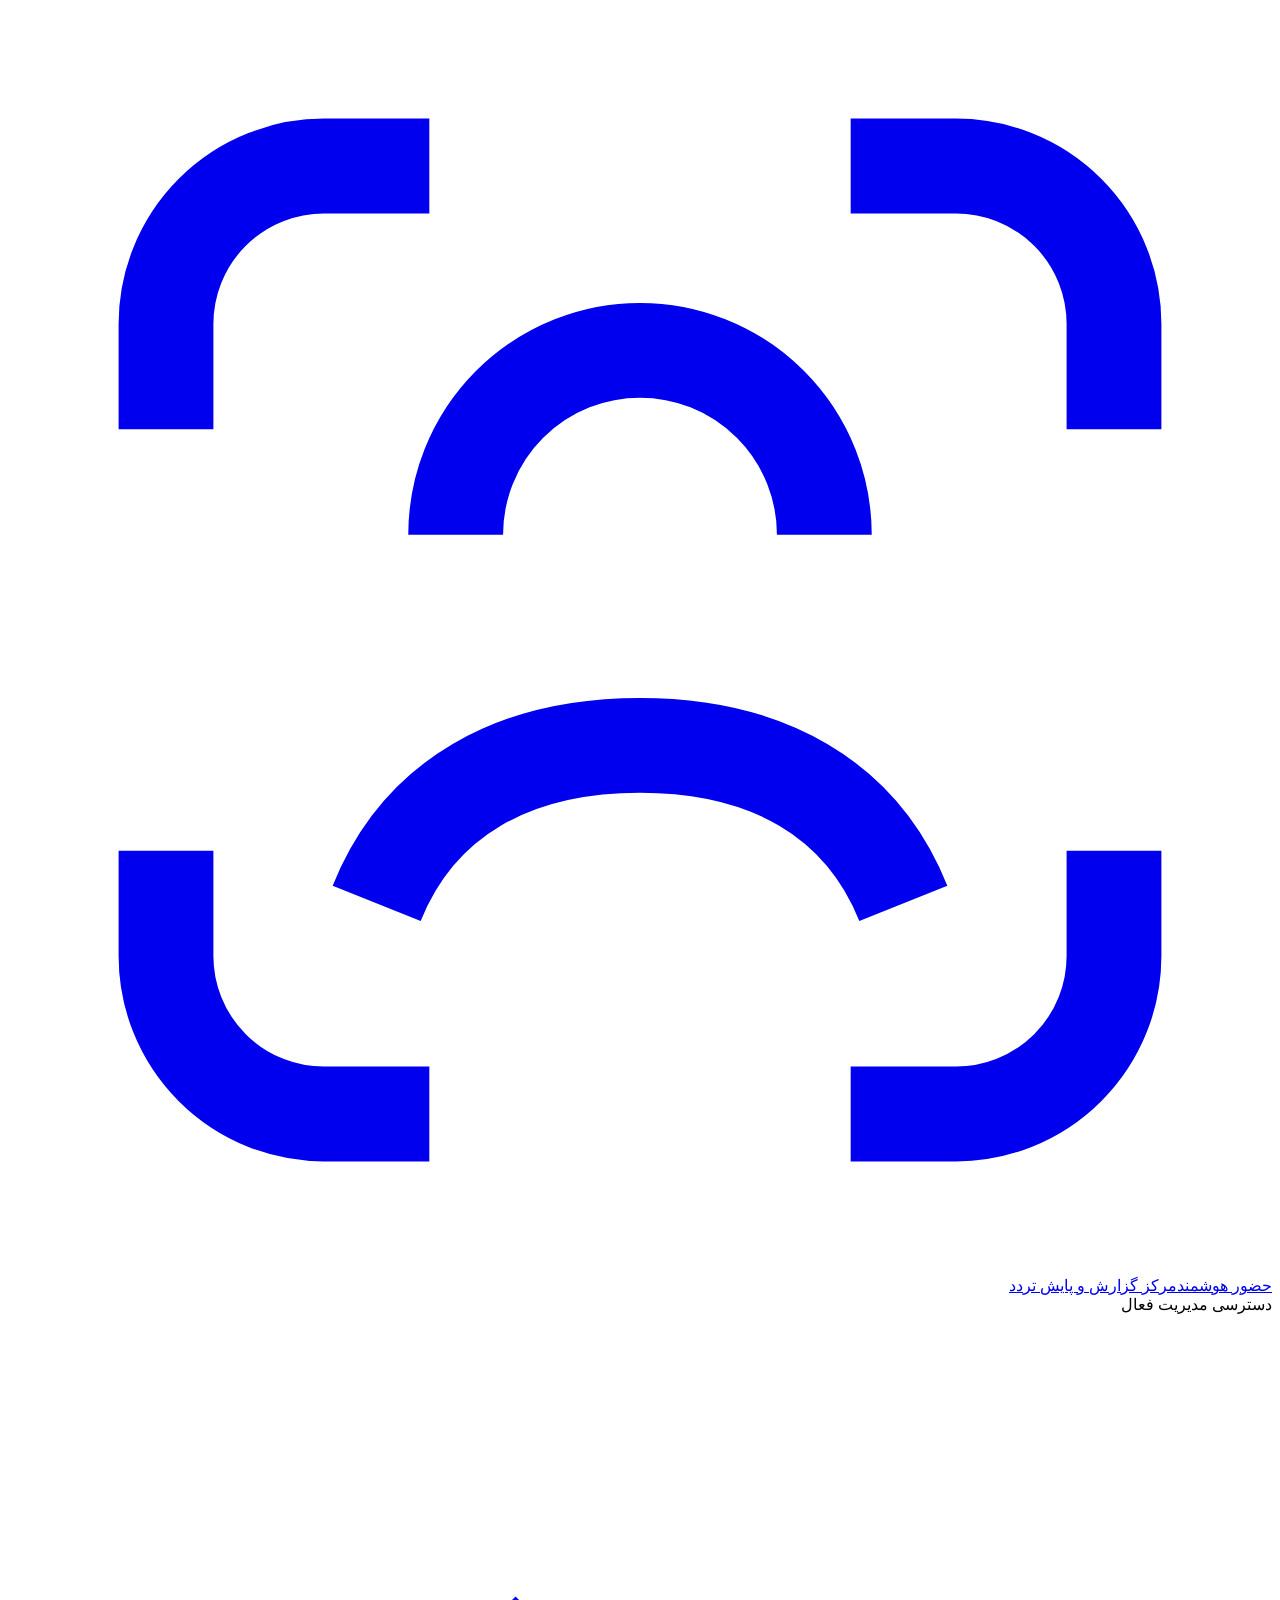
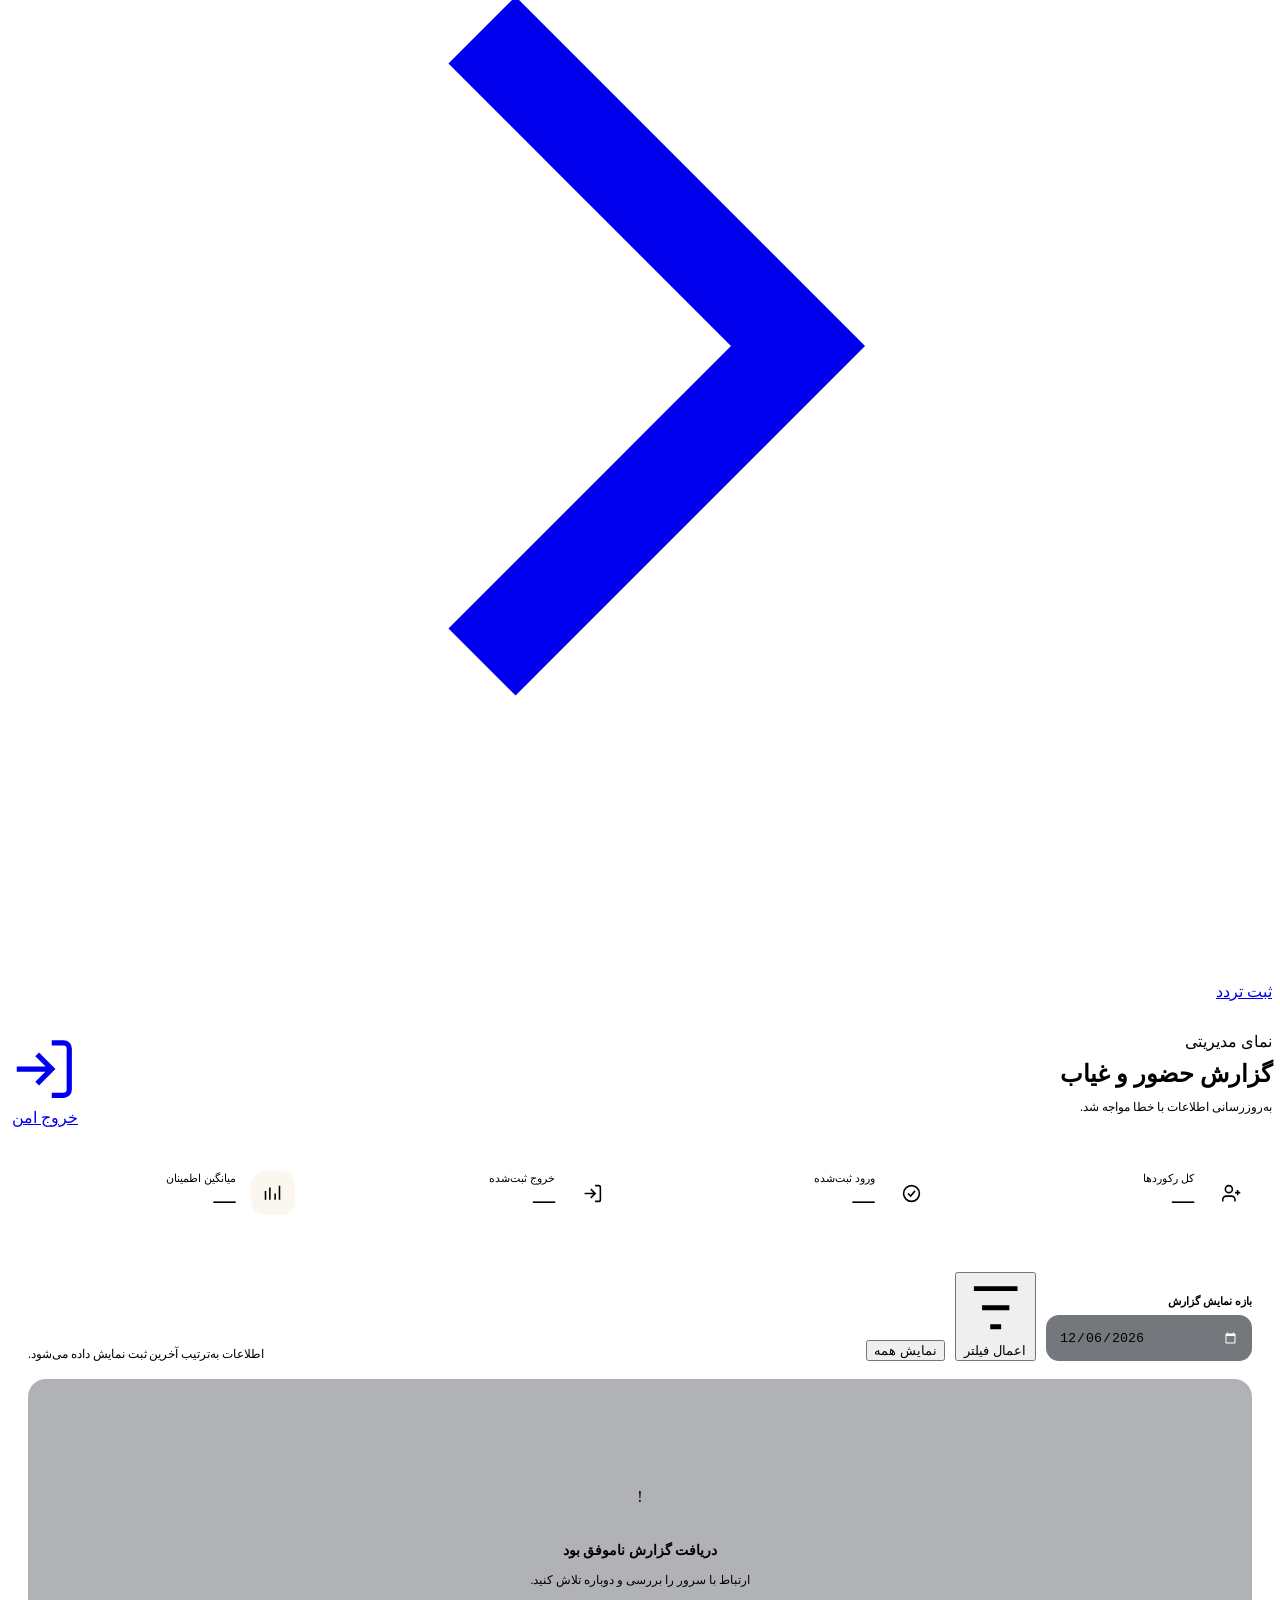
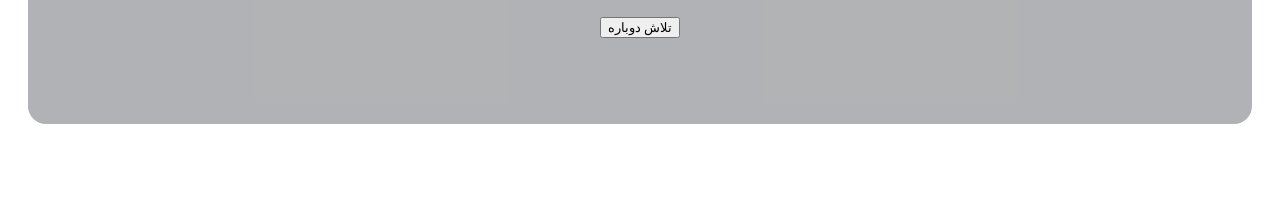
==== templates/report.html @ eeee0764 "home page redesigned & camera enable and disable button fixed" ====
<!doctype html>
<html lang="fa" dir="rtl">
<head>
    <meta charset="utf-8">
    <meta name="viewport" content="width=device-width,initial-scale=1">
    <meta name="theme-color" content="#07111f">
    <title>گزارش تردد | حضور هوشمند</title>
    <link rel="preconnect" href="https://fonts.googleapis.com">
    <link rel="preconnect" href="https://fonts.gstatic.com" crossorigin>
    <link href="https://fonts.googleapis.com/css2?family=Vazirmatn:wght@400;500;600;700;800&display=swap"
          rel="stylesheet">
    <link rel="stylesheet" href="{{ url_for('static', filename='css/app.css') }}">
    <style>
        .report-page {
            padding-bottom: 45px
        }

        .report-main {
            padding-top: 31px
        }

        .page-heading {
            display: flex;
            align-items: end;
            justify-content: space-between;
            gap: 20px;
            margin-bottom: 25px
        }

        .page-heading .section-title {
            margin: 9px 0 4px
        }

        .page-meta {
            color: var(--text-muted);
            font-size: .75rem
        }

        .stats-grid {
            display: grid;
            grid-template-columns:repeat(4, 1fr);
            gap: 14px;
            margin-bottom: 18px
        }

        .stat-card {
            border-radius: 20px;
            padding: 19px;
            display: flex;
            align-items: center;
            gap: 15px
        }

        .stat-icon {
            width: 44px;
            height: 44px;
            border-radius: 14px;
            display: grid;
            place-items: center;
            background: var(--primary-soft);
            color: var(--primary);
            flex: 0 0 auto
        }

        .stat-icon svg {
            width: 21px
        }

        .stat-card:nth-child(2) .stat-icon {
            background: var(--success-soft);
            color: var(--success)
        }

        .stat-card:nth-child(3) .stat-icon {
            background: var(--danger-soft);
            color: var(--danger)
        }

        .stat-card:nth-child(4) .stat-icon {
            background: rgba(213, 180, 111, .11);
            color: var(--gold)
        }

        .stat-label {
            font-size: .7rem;
            color: var(--text-muted);
            margin-bottom: 3px
        }

        .stat-value {
            font-size: 1.38rem;
            font-weight: 750;
            font-variant-numeric: tabular-nums
        }

        .report-card {
            border-radius: var(--radius-xl);
            padding: 20px
        }

        .report-toolbar {
            display: flex;
            align-items: end;
            justify-content: space-between;
            gap: 16px;
            margin-bottom: 18px
        }

        .filter-group {
            display: flex;
            align-items: end;
            gap: 10px;
            flex-wrap: wrap
        }

        .field {
            display: grid;
            gap: 7px
        }

        .field label {
            font-size: .7rem;
            color: var(--text-muted);
            font-weight: 600
        }

        .date-input {
            height: 46px;
            border: 1px solid var(--border);
            border-radius: 13px;
            background: rgba(2, 10, 18, .55);
            color: var(--text);
            padding: 0 13px;
            outline: none;
            min-width: 180px;
            color-scheme: dark
        }

        .date-input:focus {
            border-color: var(--primary);
            box-shadow: 0 0 0 4px rgba(101, 210, 220, .08)
        }

        .table-note {
            color: var(--text-muted);
            font-size: .72rem
        }

        .table-wrap {
            overflow-x: auto;
            border: 1px solid var(--border);
            border-radius: 18px;
            background: rgba(2, 9, 16, .31)
        }

        table {
            width: 100%;
            border-collapse: collapse;
            min-width: 760px
        }

        th, td {
            height: 60px;
            padding: 0 18px;
            text-align: right;
            border-bottom: 1px solid rgba(154, 181, 209, .1);
            font-size: .78rem
        }

        th {
            height: 51px;
            color: var(--text-muted);
            font-size: .69rem;
            font-weight: 650;
            background: rgba(255, 255, 255, .025);
            white-space: nowrap
        }

        td {
            color: var(--text-secondary)
        }

        tbody tr {
            transition: background .18s
        }

        tbody tr:hover {
            background: rgba(101, 210, 220, .035)
        }

        tbody tr:last-child td {
            border: 0
        }

        .index-cell {
            color: var(--text-muted);
            font-variant-numeric: tabular-nums
        }

        .person {
            display: flex;
            align-items: center;
            gap: 11px;
            color: var(--text);
            font-weight: 600
        }

        .avatar {
            width: 35px;
            height: 35px;
            border-radius: 11px;
            display: grid;
            place-items: center;
            background: linear-gradient(145deg, rgba(101, 210, 220, .18), rgba(101, 210, 220, .06));
            border: 1px solid rgba(101, 210, 220, .14);
            color: var(--primary);
            font-size: .72rem
        }

        .badge {
            min-width: 65px;
            height: 28px;
            padding: 0 10px;
            border-radius: 999px;
            display: inline-flex;
            align-items: center;
            justify-content: center;
            gap: 6px;
            font-size: .69rem;
            font-weight: 650
        }

        .badge:before {
            content: "";
            width: 6px;
            height: 6px;
            border-radius: 50%;
            background: currentColor
        }

        .badge.present {
            background: var(--success-soft);
            color: var(--success)
        }

        .badge.exit {
            background: var(--danger-soft);
            color: var(--danger)
        }

        .confidence {
            display: flex;
            align-items: center;
            gap: 9px
        }

        .confidence-track {
            width: 64px;
            height: 4px;
            border-radius: 4px;
            background: rgba(255, 255, 255, .08);
            overflow: hidden
        }

        .confidence-fill {
            height: 100%;
            border-radius: inherit;
            background: linear-gradient(90deg, var(--primary-strong), var(--primary))
        }

        .state-panel {
            min-height: 265px;
            display: none;
            place-items: center;
            text-align: center;
            padding: 40px;
            color: var(--text-muted)
        }

        .state-panel.show {
            display: grid
        }

        .state-icon {
            width: 62px;
            height: 62px;
            border-radius: 20px;
            display: grid;
            place-items: center;
            background: var(--primary-soft);
            color: var(--primary);
            margin: 0 auto 14px
        }

        .state-icon svg {
            width: 28px
        }

        .state-panel strong {
            display: block;
            color: var(--text-secondary);
            font-size: .88rem;
            margin-bottom: 6px
        }

        .state-panel p {
            font-size: .73rem;
            line-height: 1.8
        }

        .loader-ring {
            width: 32px;
            height: 32px;
            border: 2px solid rgba(255, 255, 255, .1);
            border-top-color: var(--primary);
            border-radius: 50%;
            animation: spin .7s linear infinite;
            margin: 0 auto 13px
        }

        .logout-mobile {
            display: none
        }

        @media (max-width: 1040px) {
            .stats-grid {
                grid-template-columns:repeat(2, 1fr)
            }
        }

        @media (max-width: 700px) {
            .report-main {
                padding-top: 20px
            }

            .page-heading {
                align-items: start
            }

            .page-heading > .btn {
                display: none
            }

            .stats-grid {
                grid-template-columns:1fr 1fr;
                gap: 9px
            }

            .stat-card {
                padding: 14px;
                gap: 10px
            }

            .stat-icon {
                width: 38px;
                height: 38px
            }

            .stat-value {
                font-size: 1.08rem
            }

            .report-card {
                padding: 10px;
                border-radius: 22px
            }

            .report-toolbar {
                align-items: stretch;
                flex-direction: column;
                padding: 8px
            }

            .filter-group {
                display: grid;
                grid-template-columns:1fr 1fr
            }

            .field {
                grid-column: 1/-1
            }

            .date-input {
                width: 100%
            }

            .filter-group .btn {
                padding: 0 12px
            }

            .table-note {
                display: none
            }

            .table-wrap {
                border-radius: 14px;
                border: 0;
                background: transparent;
                overflow: visible
            }

            table, thead, tbody, tr, td {
                display: block;
                min-width: 0
            }

            thead {
                display: none
            }

            tbody {
                display: grid;
                gap: 9px
            }

            tbody tr {
                border: 1px solid var(--border);
                border-radius: 16px;
                background: rgba(255, 255, 255, .028);
                padding: 13px 14px;
                display: grid;
                grid-template-columns:1fr auto;
                gap: 10px
            }

            td {
                height: auto;
                padding: 0;
                border: 0;
                font-size: .75rem
            }

            td:nth-child(1) {
                display: none
            }

            td:nth-child(2) {
                grid-column: 1/2
            }

            td:nth-child(5) {
                grid-column: 2/3;
                grid-row: 1
            }

            td:nth-child(3), td:nth-child(4), td:nth-child(6) {
                color: var(--text-muted)
            }

            td:nth-child(3):before {
                content: "تاریخ: ";
                color: var(--text-secondary)
            }

            td:nth-child(4):before {
                content: "ساعت: ";
                color: var(--text-secondary)
            }

            td:nth-child(6) {
                grid-column: 2/3;
                grid-row: 2/4;
                align-self: end
            }

            .confidence-track {
                display: none
            }

            .logout-mobile {
                display: inline-flex
            }

            .header-actions .secure-pill {
                display: none
            }

            .header-actions .btn span {
                display: none
            }

            .header-actions .btn {
                width: 44px;
                padding: 0
            }
        }
    </style>
</head>
<body class="report-page">
<header class="shell app-header"><a class="brand" href="/"><span class="brand-mark"><svg viewBox="0 0 24 24" fill="none"
                                                                                         stroke="currentColor"
                                                                                         stroke-width="1.8"><path
        d="M8 3H6a3 3 0 0 0-3 3v2m13-5h2a3 3 0 0 1 3 3v2M8 21H6a3 3 0 0 1-3-3v-2m13 5h2a3 3 0 0 0 3-3v-2"/><path
        d="M8.5 10a3.5 3.5 0 0 1 7 0M7 17c.8-2 2.6-3 5-3s4.2 1 5 3"/></svg></span><span><span class="brand-title">حضور هوشمند</span><span
        class="brand-kicker">مرکز گزارش و پایش تردد</span></span></a>
    <div class="header-actions"><span class="secure-pill"><span class="status-dot"></span>دسترسی مدیریت فعال</span><a
            class="btn btn-ghost" href="/">
        <svg viewBox="0 0 24 24" fill="none" stroke="currentColor" stroke-width="1.8">
            <path d="m9 18 6-6-6-6"/>
        </svg>
        <span>ثبت تردد</span></a><a class="btn btn-ghost icon-btn logout-mobile" href="/logout" aria-label="خروج">
        <svg viewBox="0 0 24 24" fill="none" stroke="currentColor" stroke-width="1.8">
            <path d="M10 17l5-5-5-5M15 12H3"/>
            <path d="M15 3h4a2 2 0 0 1 2 2v14a2 2 0 0 1-2 2h-4"/>
        </svg>
    </a></div>
</header>
<main class="shell report-main">
    <section class="page-heading reveal">
        <div>
            <div class="eyebrow">نمای مدیریتی</div>
            <h1 class="section-title">گزارش حضور و غیاب</h1>
            <p class="page-meta" id="page-meta">در حال آماده‌سازی آخرین اطلاعات تردد…</p></div>
        <a class="btn btn-ghost" href="/logout">
            <svg viewBox="0 0 24 24" fill="none" stroke="currentColor" stroke-width="1.8">
                <path d="M10 17l5-5-5-5M15 12H3"/>
                <path d="M15 3h4a2 2 0 0 1 2 2v14a2 2 0 0 1-2 2h-4"/>
            </svg>
            خروج امن</a></section>
    <section class="stats-grid reveal delay-1">
        <article class="stat-card glass"><span class="stat-icon"><svg viewBox="0 0 24 24" fill="none"
                                                                      stroke="currentColor" stroke-width="1.8"><path
                d="M16 21v-2a4 4 0 0 0-4-4H6a4 4 0 0 0-4 4v2"/><circle cx="9" cy="7" r="4"/><path
                d="M19 8v6m3-3h-6"/></svg></span>
            <div>
                <div class="stat-label">کل رکوردها</div>
                <div class="stat-value" id="stat-total">—</div>
            </div>
        </article>
        <article class="stat-card glass"><span class="stat-icon"><svg viewBox="0 0 24 24" fill="none"
                                                                      stroke="currentColor" stroke-width="1.8"><path
                d="m8 12 3 3 5-6"/><circle cx="12" cy="12" r="9"/></svg></span>
            <div>
                <div class="stat-label">ورود ثبت‌شده</div>
                <div class="stat-value" id="stat-in">—</div>
            </div>
        </article>
        <article class="stat-card glass"><span class="stat-icon"><svg viewBox="0 0 24 24" fill="none"
                                                                      stroke="currentColor" stroke-width="1.8"><path
                d="m10 17 5-5-5-5M15 12H3"/><path d="M15 3h4a2 2 0 0 1 2 2v14a2 2 0 0 1-2 2h-4"/></svg></span>
            <div>
                <div class="stat-label">خروج ثبت‌شده</div>
                <div class="stat-value" id="stat-out">—</div>
            </div>
        </article>
        <article class="stat-card glass"><span class="stat-icon"><svg viewBox="0 0 24 24" fill="none"
                                                                      stroke="currentColor" stroke-width="1.8"><path
                d="M4 19V9m5 10V5m6 14v-7m5 7V3"/></svg></span>
            <div>
                <div class="stat-label">میانگین اطمینان</div>
                <div class="stat-value" id="stat-confidence">—</div>
            </div>
        </article>
    </section>
    <section class="report-card glass reveal delay-2">
        <div class="report-toolbar">
            <div class="filter-group">
                <div class="field"><label for="date-filter">بازه نمایش گزارش</label><input class="date-input"
                                                                                           type="date" id="date-filter">
                </div>
                <button class="btn btn-primary" id="filter-btn" type="button">
                    <svg viewBox="0 0 24 24" fill="none" stroke="currentColor" stroke-width="1.8">
                        <path d="M4 5h16M7 12h10m-7 7h4"/>
                    </svg>
                    اعمال فیلتر
                </button>
                <button class="btn btn-ghost" id="all-btn" type="button">نمایش همه</button>
            </div>
            <span class="table-note">اطلاعات به‌ترتیب آخرین ثبت نمایش داده می‌شود.</span></div>
        <div class="table-wrap">
            <div id="loading" class="state-panel show">
                <div>
                    <div class="loader-ring"></div>
                    <strong>در حال دریافت اطلاعات</strong>
                    <p>چند لحظه منتظر بمانید…</p></div>
            </div>
            <div id="empty" class="state-panel">
                <div><span class="state-icon"><svg viewBox="0 0 24 24" fill="none" stroke="currentColor"
                                                   stroke-width="1.7"><path d="M8 2v4m8-4v4M3 10h18"/><rect x="3" y="4"
                                                                                                            width="18"
                                                                                                            height="18"
                                                                                                            rx="3"/><path
                        d="M8 15h8"/></svg></span><strong>رکوردی برای این بازه وجود ندارد</strong>
                    <p>تاریخ دیگری را انتخاب کنید یا همه رکوردها را ببینید.</p></div>
            </div>
            <div id="error" class="state-panel">
                <div><span class="state-icon" style="color:var(--danger);background:var(--danger-soft)">!</span><strong>دریافت
                    گزارش ناموفق بود</strong>
                    <p>ارتباط با سرور را بررسی و دوباره تلاش کنید.</p>
                    <button class="btn btn-ghost" type="button" id="retry-btn" style="margin-top:14px">تلاش دوباره
                    </button>
                </div>
            </div>
            <table id="report-table" hidden>
                <thead>
                <tr>
                    <th>ردیف</th>
                    <th>نام کارمند</th>
                    <th>تاریخ</th>
                    <th>ساعت ثبت</th>
                    <th>نوع تردد</th>
                    <th>اطمینان تشخیص</th>
                </tr>
                </thead>
                <tbody id="table-body"></tbody>
            </table>
        </div>
    </section>
</main>
<script>
    const $ = id => document.getElementById(id), dateInput = $('date-filter');
    dateInput.value = new Date().toISOString().slice(0, 10);
    $('filter-btn').addEventListener('click', loadRecords);
    $('all-btn').addEventListener('click', () => {
        dateInput.value = '';
        loadRecords()
    });
    $('retry-btn').addEventListener('click', loadRecords);

    function faNum(value) {
        return Number(value).toLocaleString('fa-IR')
    }

    function initials(name) {
        const parts = String(name || '؟').trim().split(/\s+/);
        return parts.slice(0, 2).map(p => p[0]).join('').toUpperCase()
    }

    function esc(value) {
        const d = document.createElement('div');
        d.textContent = value == null ? '' : String(value);
        return d.innerHTML
    }

    async function loadRecords() {
        showState('loading');
        const url = dateInput.value ? `/api/records?date=${encodeURIComponent(dateInput.value)}` : '/api/records';
        try {
            const res = await fetch(url, {headers: {Accept: 'application/json'}});
            if (!res.ok) throw new Error('request failed');
            const data = await res.json();
            render(data.records || [])
        } catch (e) {
            showState('error');
            $('page-meta').textContent = 'به‌روزرسانی اطلاعات با خطا مواجه شد.'
        }
    }

    function showState(state) {
        ['loading', 'empty', 'error'].forEach(id => $(id).classList.toggle('show', id === state));
        $('report-table').hidden = !!state
    }

    function render(records) {
        const ins = records.filter(r => r.check_type === 'in'), outs = records.filter(r => r.check_type !== 'in'),
            valid = records.map(r => Number(r.confidence)).filter(Number.isFinite),
            avg = valid.length ? valid.reduce((a, b) => a + b, 0) / valid.length : 0;
        $('stat-total').textContent = faNum(records.length);
        $('stat-in').textContent = faNum(ins.length);
        $('stat-out').textContent = faNum(outs.length);
        $('stat-confidence').textContent = valid.length ? `${faNum((avg * 100).toFixed(1))}٪` : '—';
        $('page-meta').textContent = dateInput.value ? `نمایش رکوردهای تاریخ ${new Date(dateInput.value + 'T00:00:00').toLocaleDateString('fa-IR')}` : `نمایش همه رکوردهای ثبت‌شده`;
        if (!records.length) {
            showState('empty');
            return
        }
        const tbody = $('table-body');
        tbody.innerHTML = records.map((r, i) => {
            const isIn = r.check_type === 'in', conf = Number(r.confidence),
                pct = Number.isFinite(conf) ? (conf * 100).toFixed(1) : null;
            return `<tr><td class="index-cell">${faNum(i + 1)}</td><td><div class="person"><span class="avatar">${esc(initials(r.name))}</span><span>${esc(r.name || 'نامشخص')}</span></div></td><td>${esc(r.date || '—')}</td><td>${esc(r.time || '—')}</td><td><span class="badge ${isIn ? 'present' : 'exit'}">${isIn ? 'ورود' : 'خروج'}</span></td><td><div class="confidence"><span>${pct ? faNum(pct) + '٪' : '—'}</span>${pct ? `<span class="confidence-track"><i class="confidence-fill" style="width:${Math.min(100, Math.max(0, pct))}%"></i></span>` : ''}</div></td></tr>`
        }).join('');
        showState(null)
    }

    loadRecords();
</script>
</body>
</html>
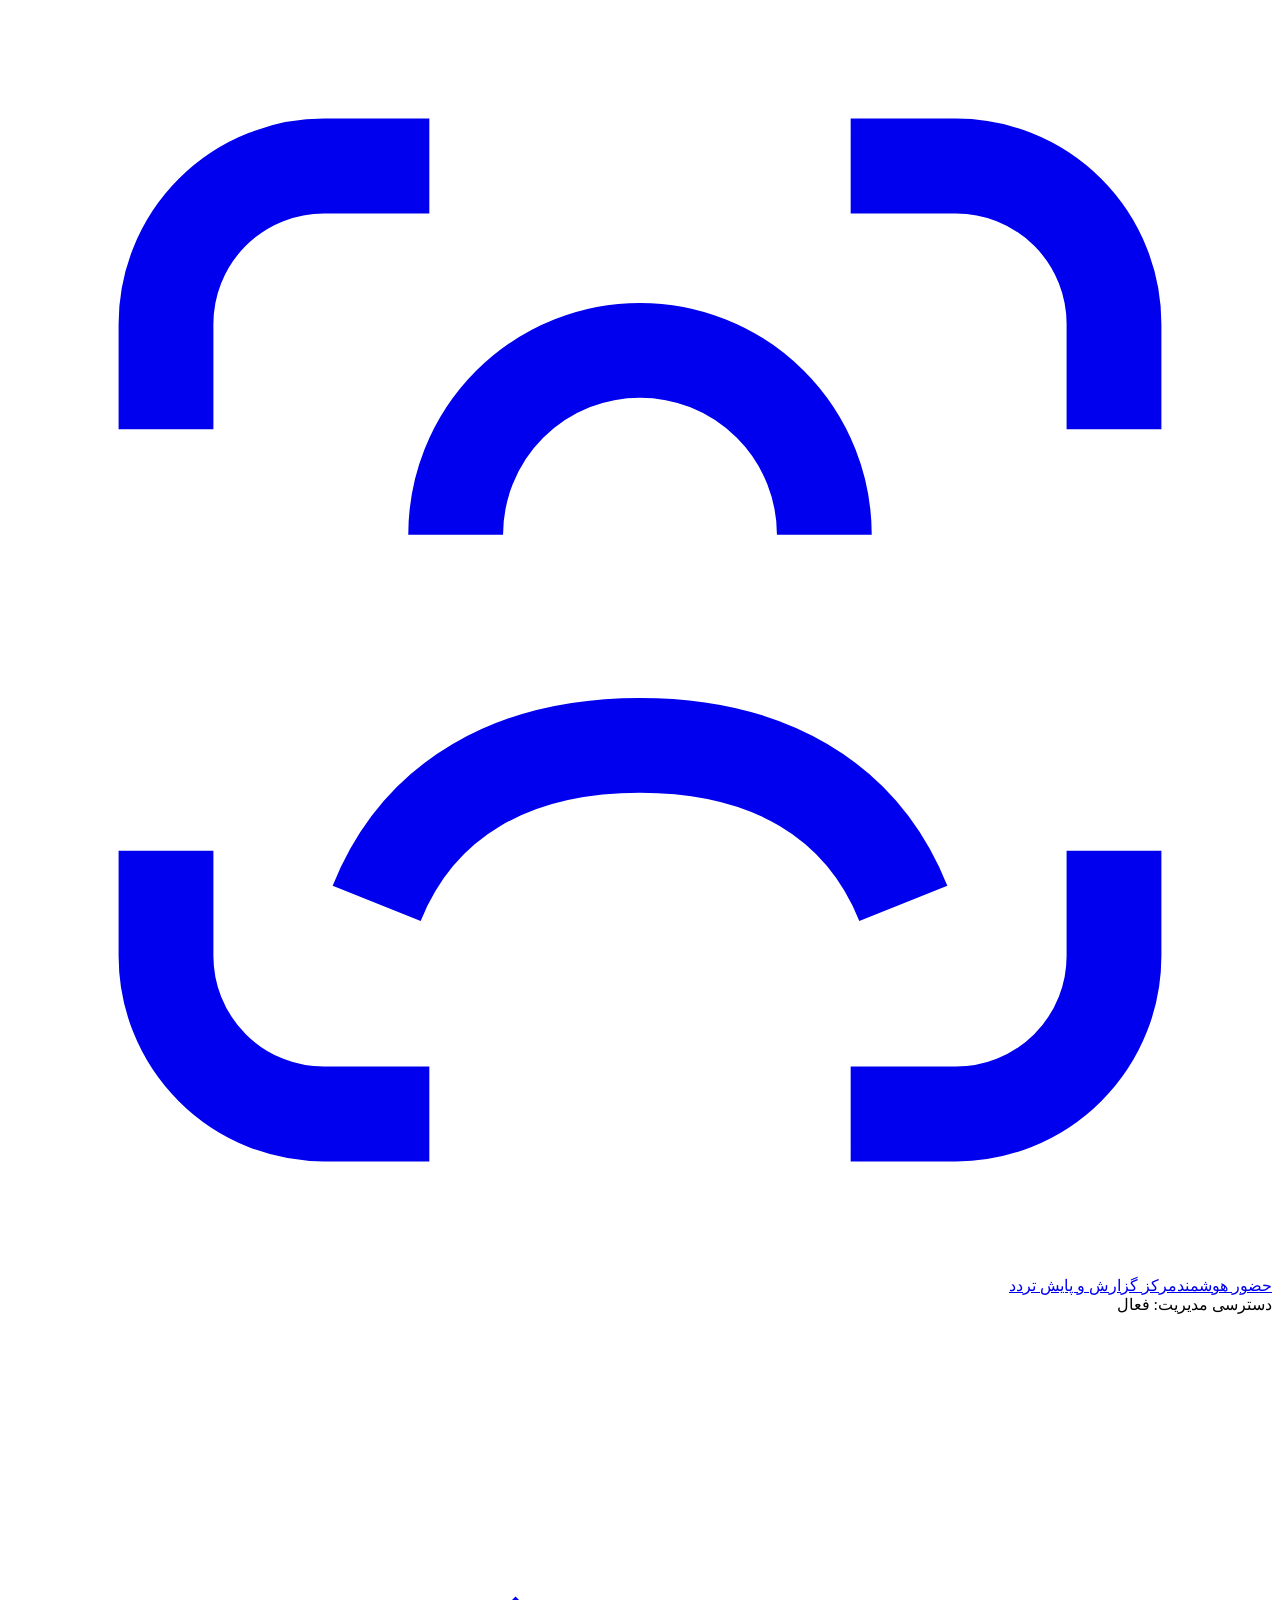
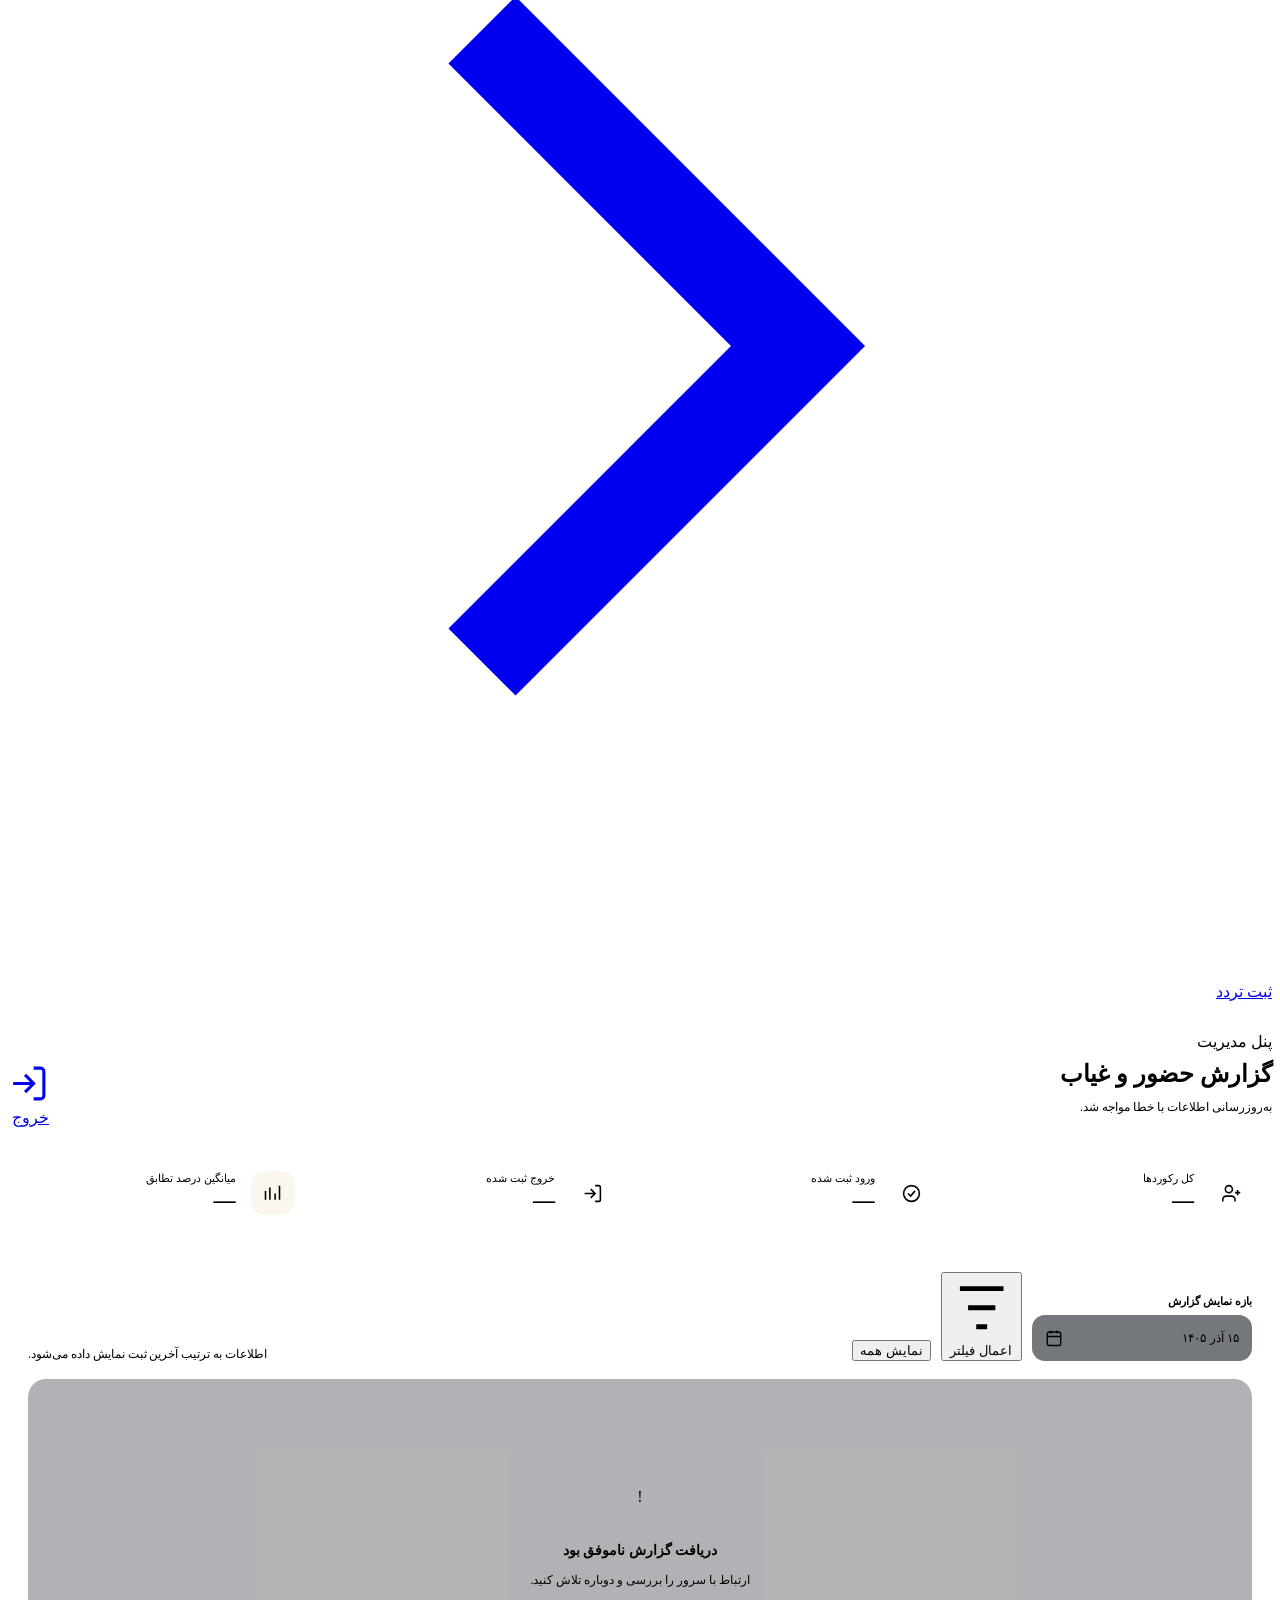
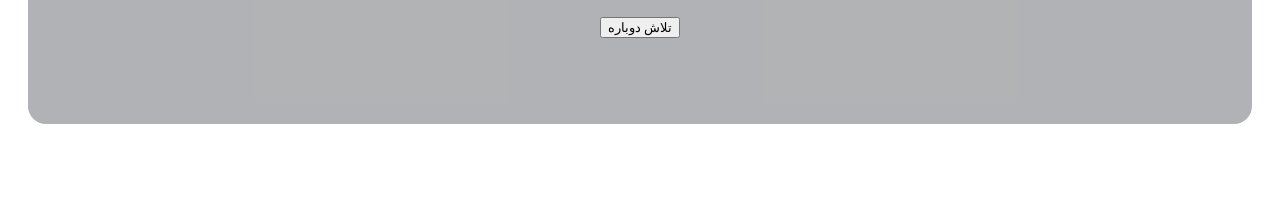
==== commit c9632899: "admin-pass added & report-page calander and dates fixed" ====
--- a/templates/report.html
+++ b/templates/report.html
@@ -133,12 +133,191 @@
             padding: 0 13px;
             outline: none;
             min-width: 180px;
-            color-scheme: dark
+            font: inherit
         }
 
         .date-input:focus {
             border-color: var(--primary);
             box-shadow: 0 0 0 4px rgba(101, 210, 220, .08)
+        }
+
+        .jalali-date-picker {
+            position: relative
+        }
+
+        .report-page .jalali-date-trigger {
+            width: 220px;
+            max-width: 100%;
+            min-width: 0;
+            display: flex;
+            align-items: center;
+            justify-content: space-between;
+            gap: 12px;
+            overflow: hidden;
+            cursor: pointer;
+            text-align: right;
+            font-family: 'Vazirmatn Local', Vazirmatn, Tahoma, sans-serif;
+            font-size: .76rem;
+            font-weight: 500;
+            line-height: 1.4
+        }
+
+        #jalali-date-display {
+            display: block;
+            flex: 1 1 auto;
+            min-width: 0;
+            overflow: hidden;
+            text-overflow: ellipsis;
+            white-space: nowrap
+        }
+
+        .report-page .jalali-date-trigger svg {
+            width: 18px;
+            height: 18px;
+            flex: 0 0 auto;
+            color: var(--primary)
+        }
+
+        .report-page .jalali-date-trigger[aria-expanded="true"] {
+            border-color: var(--primary);
+            box-shadow: 0 0 0 4px rgba(101, 210, 220, .08)
+        }
+
+        .jalali-date-placeholder {
+            color: var(--text-muted)
+        }
+
+        .jalali-calendar {
+            position: absolute;
+            z-index: 50;
+            top: calc(100% + 9px);
+            right: 0;
+            width: 310px;
+            padding: 14px;
+            border: 1px solid rgba(101, 210, 220, .2);
+            border-radius: 18px;
+            background: rgba(7, 17, 31, .98);
+            box-shadow: 0 24px 60px rgba(0, 0, 0, .45), inset 0 1px 0 rgba(255, 255, 255, .06);
+            backdrop-filter: blur(24px);
+            -webkit-backdrop-filter: blur(24px)
+        }
+
+        .jalali-calendar[hidden] {
+            display: none
+        }
+
+        .jalali-calendar-header {
+            display: grid;
+            grid-template-columns:38px 1fr 38px;
+            align-items: center;
+            gap: 8px;
+            margin-bottom: 13px
+        }
+
+        .jalali-month-title {
+            text-align: center;
+            font-size: .86rem;
+            font-weight: 700;
+            color: var(--text)
+        }
+
+        .jalali-nav {
+            width: 38px;
+            height: 38px;
+            display: grid;
+            place-items: center;
+            border: 1px solid var(--border);
+            border-radius: 11px;
+            color: var(--text-secondary);
+            background: rgba(255, 255, 255, .035);
+            transition: color .18s, border-color .18s, background .18s
+        }
+
+        .jalali-nav:hover {
+            color: var(--primary);
+            border-color: rgba(101, 210, 220, .32);
+            background: var(--primary-soft)
+        }
+
+        .jalali-nav svg {
+            width: 17px;
+            height: 17px
+        }
+
+        .jalali-weekdays,
+        .jalali-days {
+            display: grid;
+            grid-template-columns:repeat(7, 1fr);
+            gap: 4px
+        }
+
+        .jalali-weekdays {
+            margin-bottom: 6px
+        }
+
+        .jalali-weekdays span {
+            height: 27px;
+            display: grid;
+            place-items: center;
+            color: var(--text-muted);
+            font-size: .65rem;
+            font-weight: 650
+        }
+
+        .jalali-day {
+            height: 35px;
+            border: 0;
+            border-radius: 10px;
+            color: var(--text-secondary);
+            background: transparent;
+            font: inherit;
+            font-size: .74rem;
+            transition: color .16s, background .16s, box-shadow .16s
+        }
+
+        .jalali-day:hover {
+            color: var(--text);
+            background: rgba(101, 210, 220, .1)
+        }
+
+        .jalali-day.is-today {
+            color: var(--primary);
+            box-shadow: inset 0 0 0 1px rgba(101, 210, 220, .38)
+        }
+
+        .jalali-day.is-selected {
+            color: #041116;
+            font-weight: 800;
+            background: linear-gradient(145deg, #96ecf1, #3bb8c6);
+            box-shadow: 0 7px 18px rgba(57, 190, 204, .22)
+        }
+
+        .jalali-day-empty {
+            height: 35px
+        }
+
+        .jalali-calendar-footer {
+            display: flex;
+            align-items: center;
+            justify-content: space-between;
+            gap: 8px;
+            padding-top: 11px;
+            margin-top: 9px;
+            border-top: 1px solid var(--border)
+        }
+
+        .jalali-calendar-action {
+            border: 0;
+            padding: 6px 8px;
+            color: var(--primary);
+            background: transparent;
+            font: inherit;
+            font-size: .7rem;
+            font-weight: 650
+        }
+
+        .jalali-calendar-action:hover {
+            color: var(--text)
         }
 
         .table-note {
@@ -384,6 +563,17 @@
                 width: 100%
             }
 
+            .jalali-date-picker,
+            .jalali-date-trigger {
+                width: 100%;
+                min-width: 0
+            }
+
+            .jalali-calendar {
+                width: min(310px, calc(100vw - 40px));
+                right: 0
+            }
+
             .filter-group .btn {
                 padding: 0 12px
             }
@@ -493,7 +683,7 @@
         d="M8 3H6a3 3 0 0 0-3 3v2m13-5h2a3 3 0 0 1 3 3v2M8 21H6a3 3 0 0 1-3-3v-2m13 5h2a3 3 0 0 0 3-3v-2"/><path
         d="M8.5 10a3.5 3.5 0 0 1 7 0M7 17c.8-2 2.6-3 5-3s4.2 1 5 3"/></svg></span><span><span class="brand-title">حضور هوشمند</span><span
         class="brand-kicker">مرکز گزارش و پایش تردد</span></span></a>
-    <div class="header-actions"><span class="secure-pill"><span class="status-dot"></span>دسترسی مدیریت فعال</span><a
+    <div class="header-actions"><span class="secure-pill"><span class="status-dot"></span>دسترسی مدیریت: فعال</span><a
             class="btn btn-ghost" href="/">
         <svg viewBox="0 0 24 24" fill="none" stroke="currentColor" stroke-width="1.8">
             <path d="m9 18 6-6-6-6"/>
@@ -508,7 +698,7 @@
 <main class="shell report-main">
     <section class="page-heading reveal">
         <div>
-            <div class="eyebrow">نمای مدیریتی</div>
+            <div class="eyebrow">پنل مدیریت</div>
             <h1 class="section-title">گزارش حضور و غیاب</h1>
             <p class="page-meta" id="page-meta">در حال آماده‌سازی آخرین اطلاعات تردد…</p></div>
         <a class="btn btn-ghost" href="/logout">
@@ -516,7 +706,7 @@
                 <path d="M10 17l5-5-5-5M15 12H3"/>
                 <path d="M15 3h4a2 2 0 0 1 2 2v14a2 2 0 0 1-2 2h-4"/>
             </svg>
-            خروج امن</a></section>
+            خروج</a></section>
     <section class="stats-grid reveal delay-1">
         <article class="stat-card glass"><span class="stat-icon"><svg viewBox="0 0 24 24" fill="none"
                                                                       stroke="currentColor" stroke-width="1.8"><path
@@ -531,7 +721,7 @@
                                                                       stroke="currentColor" stroke-width="1.8"><path
                 d="m8 12 3 3 5-6"/><circle cx="12" cy="12" r="9"/></svg></span>
             <div>
-                <div class="stat-label">ورود ثبت‌شده</div>
+                <div class="stat-label">ورود ثبت‌ شده</div>
                 <div class="stat-value" id="stat-in">—</div>
             </div>
         </article>
@@ -539,7 +729,7 @@
                                                                       stroke="currentColor" stroke-width="1.8"><path
                 d="m10 17 5-5-5-5M15 12H3"/><path d="M15 3h4a2 2 0 0 1 2 2v14a2 2 0 0 1-2 2h-4"/></svg></span>
             <div>
-                <div class="stat-label">خروج ثبت‌شده</div>
+                <div class="stat-label">خروج ثبت‌ شده</div>
                 <div class="stat-value" id="stat-out">—</div>
             </div>
         </article>
@@ -547,7 +737,7 @@
                                                                       stroke="currentColor" stroke-width="1.8"><path
                 d="M4 19V9m5 10V5m6 14v-7m5 7V3"/></svg></span>
             <div>
-                <div class="stat-label">میانگین اطمینان</div>
+                <div class="stat-label">میانگین درصد تطابق</div>
                 <div class="stat-value" id="stat-confidence">—</div>
             </div>
         </article>
@@ -555,8 +745,44 @@
     <section class="report-card glass reveal delay-2">
         <div class="report-toolbar">
             <div class="filter-group">
-                <div class="field"><label for="date-filter">بازه نمایش گزارش</label><input class="date-input"
-                                                                                           type="date" id="date-filter">
+                <div class="field">
+                    <label for="date-filter">بازه نمایش گزارش</label>
+                    <div class="jalali-date-picker" id="jalali-date-picker">
+                        <button class="date-input jalali-date-trigger" type="button" id="date-filter"
+                                aria-haspopup="dialog" aria-expanded="false" aria-controls="jalali-calendar">
+                            <span id="jalali-date-display">انتخاب تاریخ شمسی</span>
+                            <svg viewBox="0 0 24 24" fill="none" stroke="currentColor" stroke-width="1.8"
+                                 aria-hidden="true">
+                                <path d="M8 2v4m8-4v4M3 10h18"/>
+                                <rect x="3" y="4" width="18" height="18" rx="3"/>
+                            </svg>
+                        </button>
+                        <input type="hidden" id="date-filter-value">
+                        <div class="jalali-calendar" id="jalali-calendar" role="dialog"
+                             aria-label="انتخاب تاریخ شمسی" hidden>
+                            <div class="jalali-calendar-header">
+                                <button class="jalali-nav" id="jalali-prev-month" type="button"
+                                        aria-label="ماه قبل">
+                                    <svg viewBox="0 0 24 24" fill="none" stroke="currentColor" stroke-width="2"
+                                         aria-hidden="true"><path d="m9 18 6-6-6-6"/></svg>
+                                </button>
+                                <div class="jalali-month-title" id="jalali-month-title"></div>
+                                <button class="jalali-nav" id="jalali-next-month" type="button"
+                                        aria-label="ماه بعد">
+                                    <svg viewBox="0 0 24 24" fill="none" stroke="currentColor" stroke-width="2"
+                                         aria-hidden="true"><path d="m15 18-6-6 6-6"/></svg>
+                                </button>
+                            </div>
+                            <div class="jalali-weekdays" aria-hidden="true">
+                                <span>ش</span><span>ی</span><span>د</span><span>س</span><span>چ</span><span>پ</span><span>ج</span>
+                            </div>
+                            <div class="jalali-days" id="jalali-days"></div>
+                            <div class="jalali-calendar-footer">
+                                <button class="jalali-calendar-action" id="jalali-today" type="button">امروز</button>
+                                <button class="jalali-calendar-action" id="jalali-clear" type="button">پاک‌کردن</button>
+                            </div>
+                        </div>
+                    </div>
                 </div>
                 <button class="btn btn-primary" id="filter-btn" type="button">
                     <svg viewBox="0 0 24 24" fill="none" stroke="currentColor" stroke-width="1.8">
@@ -566,7 +792,7 @@
                 </button>
                 <button class="btn btn-ghost" id="all-btn" type="button">نمایش همه</button>
             </div>
-            <span class="table-note">اطلاعات به‌ترتیب آخرین ثبت نمایش داده می‌شود.</span></div>
+            <span class="table-note">اطلاعات به‌ ترتیب آخرین ثبت نمایش داده می‌شود.</span></div>
         <div class="table-wrap">
             <div id="loading" class="state-panel show">
                 <div>
@@ -599,7 +825,7 @@
                     <th>تاریخ</th>
                     <th>ساعت ثبت</th>
                     <th>نوع تردد</th>
-                    <th>اطمینان تشخیص</th>
+                    <th>درصد تطابق</th>
                 </tr>
                 </thead>
                 <tbody id="table-body"></tbody>
@@ -608,11 +834,199 @@
     </section>
 </main>
 <script>
-    const $ = id => document.getElementById(id), dateInput = $('date-filter');
-    dateInput.value = new Date().toISOString().slice(0, 10);
+    const $ = id => document.getElementById(id), dateTrigger = $('date-filter'),
+        dateInput = $('date-filter-value'), dateDisplay = $('jalali-date-display'),
+        jalaliCalendar = $('jalali-calendar'), jalaliDays = $('jalali-days');
+
+    const jalaliMonthNames = [
+        'فروردین', 'اردیبهشت', 'خرداد', 'تیر', 'مرداد', 'شهریور',
+        'مهر', 'آبان', 'آذر', 'دی', 'بهمن', 'اسفند'
+    ];
+    const jalaliPartsFormatter = new Intl.DateTimeFormat('en-US-u-ca-persian', {
+        year: 'numeric', month: 'numeric', day: 'numeric'
+    });
+    const jalaliNumberFormatter = new Intl.NumberFormat('fa-IR', {
+        useGrouping: false
+    });
+    const gregorianDateCache = new Map();
+    const today = new Date();
+    today.setHours(12, 0, 0, 0);
+    let selectedGregorian = today;
+    let {year: viewJalaliYear, month: viewJalaliMonth} = toJalali(today);
+
+    function toJalali(date) {
+        const values = {};
+        jalaliPartsFormatter.formatToParts(date).forEach(part => {
+            if (part.type === 'year' || part.type === 'month' || part.type === 'day') {
+                values[part.type] = Number(part.value)
+            }
+        });
+        return values
+    }
+
+    function sameJalaliDate(date, year, month, day) {
+        const value = toJalali(date);
+        return value.year === year && value.month === month && value.day === day
+    }
+
+    function jalaliToGregorian(year, month, day) {
+        const key = `${year}-${month}-${day}`;
+        if (gregorianDateCache.has(key)) return new Date(gregorianDateCache.get(key));
+
+        const cursor = new Date(year + 621, 0, 1, 12);
+        for (let index = 0; index < 460; index += 1) {
+            if (sameJalaliDate(cursor, year, month, day)) {
+                const result = new Date(cursor);
+                gregorianDateCache.set(key, result.getTime());
+                return result
+            }
+            cursor.setDate(cursor.getDate() + 1)
+        }
+        return null
+    }
+
+    function jalaliMonthLength(year, month) {
+        if (month <= 6) return 31;
+        if (month <= 11) return 30;
+        return jalaliToGregorian(year, 12, 30) ? 30 : 29
+    }
+
+    function toGregorianISO(date) {
+        const pad = value => String(value).padStart(2, '0');
+        return `${date.getFullYear()}-${pad(date.getMonth() + 1)}-${pad(date.getDate())}`
+    }
+
+    function dateFromISO(value) {
+        if (!/^\d{4}-\d{2}-\d{2}$/.test(value || '')) return null;
+        const [year, month, day] = value.split('-').map(Number);
+        const date = new Date(year, month - 1, day, 12);
+        return Number.isNaN(date.getTime()) ? null : date
+    }
+
+    function formatJalaliDate(date) {
+        const {year, month, day} = toJalali(date);
+        return `${jalaliNumberFormatter.format(day)} ${jalaliMonthNames[month - 1]} ${jalaliNumberFormatter.format(year)}`
+    }
+
+    function formatJalaliISO(value) {
+        const date = dateFromISO(value);
+        return date ? formatJalaliDate(date) : '—'
+    }
+
+    function updateDateDisplay() {
+        if (!selectedGregorian) {
+            dateDisplay.textContent = 'انتخاب تاریخ شمسی';
+            dateDisplay.classList.add('jalali-date-placeholder');
+            return
+        }
+        dateDisplay.textContent = formatJalaliDate(selectedGregorian);
+        dateDisplay.classList.remove('jalali-date-placeholder')
+    }
+
+    function renderJalaliCalendar() {
+        $('jalali-month-title').textContent = `${jalaliMonthNames[viewJalaliMonth - 1]} ${jalaliNumberFormatter.format(viewJalaliYear)}`;
+        const firstGregorian = jalaliToGregorian(viewJalaliYear, viewJalaliMonth, 1);
+        if (!firstGregorian) {
+            jalaliDays.innerHTML = '';
+            return
+        }
+
+        const firstWeekday = (firstGregorian.getDay() + 1) % 7;
+        const daysInMonth = jalaliMonthLength(viewJalaliYear, viewJalaliMonth);
+        const selectedISO = selectedGregorian ? toGregorianISO(selectedGregorian) : '';
+        const todayISO = toGregorianISO(today);
+        const cells = [];
+
+        for (let index = 0; index < firstWeekday; index += 1) {
+            cells.push('<span class="jalali-day-empty" aria-hidden="true"></span>')
+        }
+
+        for (let day = 1; day <= daysInMonth; day += 1) {
+            const gregorian = new Date(firstGregorian);
+            gregorian.setDate(firstGregorian.getDate() + day - 1);
+            const iso = toGregorianISO(gregorian);
+            const classes = [
+                'jalali-day',
+                iso === todayISO ? 'is-today' : '',
+                iso === selectedISO ? 'is-selected' : ''
+            ].filter(Boolean).join(' ');
+            const ariaCurrent = iso === todayISO ? ' aria-current="date"' : '';
+            const ariaSelected = iso === selectedISO ? ' aria-selected="true"' : ' aria-selected="false"';
+            cells.push(`<button class="${classes}" type="button" role="gridcell" data-date="${iso}"${ariaCurrent}${ariaSelected} aria-label="${esc(formatJalaliDate(gregorian))}">${faNum(day)}</button>`)
+        }
+
+        jalaliDays.innerHTML = cells.join('')
+    }
+
+    function openJalaliCalendar() {
+        jalaliCalendar.hidden = false;
+        dateTrigger.setAttribute('aria-expanded', 'true');
+        renderJalaliCalendar()
+    }
+
+    function closeJalaliCalendar() {
+        jalaliCalendar.hidden = true;
+        dateTrigger.setAttribute('aria-expanded', 'false')
+    }
+
+    function setSelectedDate(date) {
+        selectedGregorian = date ? new Date(date) : null;
+        dateInput.value = selectedGregorian ? toGregorianISO(selectedGregorian) : '';
+        if (selectedGregorian) {
+            const jalali = toJalali(selectedGregorian);
+            viewJalaliYear = jalali.year;
+            viewJalaliMonth = jalali.month
+        }
+        updateDateDisplay();
+        renderJalaliCalendar()
+    }
+
+    function moveJalaliMonth(offset) {
+        viewJalaliMonth += offset;
+        if (viewJalaliMonth > 12) {
+            viewJalaliMonth = 1;
+            viewJalaliYear += 1
+        } else if (viewJalaliMonth < 1) {
+            viewJalaliMonth = 12;
+            viewJalaliYear -= 1
+        }
+        renderJalaliCalendar()
+    }
+
+    setSelectedDate(today);
+    dateTrigger.addEventListener('click', () => {
+        if (jalaliCalendar.hidden) openJalaliCalendar(); else closeJalaliCalendar()
+    });
+    $('jalali-prev-month').addEventListener('click', () => moveJalaliMonth(-1));
+    $('jalali-next-month').addEventListener('click', () => moveJalaliMonth(1));
+    $('jalali-today').addEventListener('click', () => {
+        setSelectedDate(today);
+        closeJalaliCalendar()
+    });
+    $('jalali-clear').addEventListener('click', () => {
+        setSelectedDate(null);
+        closeJalaliCalendar()
+    });
+    jalaliDays.addEventListener('click', event => {
+        const dayButton = event.target.closest('[data-date]');
+        if (!dayButton) return;
+        setSelectedDate(dateFromISO(dayButton.dataset.date));
+        closeJalaliCalendar();
+        dateTrigger.focus()
+    });
+    document.addEventListener('click', event => {
+        if (!$('jalali-date-picker').contains(event.target)) closeJalaliCalendar()
+    });
+    document.addEventListener('keydown', event => {
+        if (event.key === 'Escape' && !jalaliCalendar.hidden) {
+            closeJalaliCalendar();
+            dateTrigger.focus()
+        }
+    });
+
     $('filter-btn').addEventListener('click', loadRecords);
     $('all-btn').addEventListener('click', () => {
-        dateInput.value = '';
+        setSelectedDate(null);
         loadRecords()
     });
     $('retry-btn').addEventListener('click', loadRecords);
@@ -659,7 +1073,7 @@
         $('stat-in').textContent = faNum(ins.length);
         $('stat-out').textContent = faNum(outs.length);
         $('stat-confidence').textContent = valid.length ? `${faNum((avg * 100).toFixed(1))}٪` : '—';
-        $('page-meta').textContent = dateInput.value ? `نمایش رکوردهای تاریخ ${new Date(dateInput.value + 'T00:00:00').toLocaleDateString('fa-IR')}` : `نمایش همه رکوردهای ثبت‌شده`;
+        $('page-meta').textContent = dateInput.value ? `نمایش رکوردهای تاریخ ${formatJalaliISO(dateInput.value)}` : `نمایش همه رکوردهای ثبت‌ شده`;
         if (!records.length) {
             showState('empty');
             return
@@ -668,7 +1082,8 @@
         tbody.innerHTML = records.map((r, i) => {
             const isIn = r.check_type === 'in', conf = Number(r.confidence),
                 pct = Number.isFinite(conf) ? (conf * 100).toFixed(1) : null;
-            return `<tr><td class="index-cell">${faNum(i + 1)}</td><td><div class="person"><span class="avatar">${esc(initials(r.name))}</span><span>${esc(r.name || 'نامشخص')}</span></div></td><td>${esc(r.date || '—')}</td><td>${esc(r.time || '—')}</td><td><span class="badge ${isIn ? 'present' : 'exit'}">${isIn ? 'ورود' : 'خروج'}</span></td><td><div class="confidence"><span>${pct ? faNum(pct) + '٪' : '—'}</span>${pct ? `<span class="confidence-track"><i class="confidence-fill" style="width:${Math.min(100, Math.max(0, pct))}%"></i></span>` : ''}</div></td></tr>`
+            return `<tr><td class="index-cell">${faNum(i + 1)}</td><td><div class="person"><span class="avatar">${esc(initials(r.name))}</span><span>${esc(r.name || 'نامشخص')}</span></div></td><td>${r.date ? esc(formatJalaliISO(r.date)) : '—'}</td>
+<td>${esc(r.time || '—')}</td><td><span class="badge ${isIn ? 'present' : 'exit'}">${isIn ? 'ورود' : 'خروج'}</span></td><td><div class="confidence"><span>${pct ? faNum(pct) + '٪' : '—'}</span>${pct ? `<span class="confidence-track"><i class="confidence-fill" style="width:${Math.min(100, Math.max(0, pct))}%"></i></span>` : ''}</div></td></tr>`
         }).join('');
         showState(null)
     }
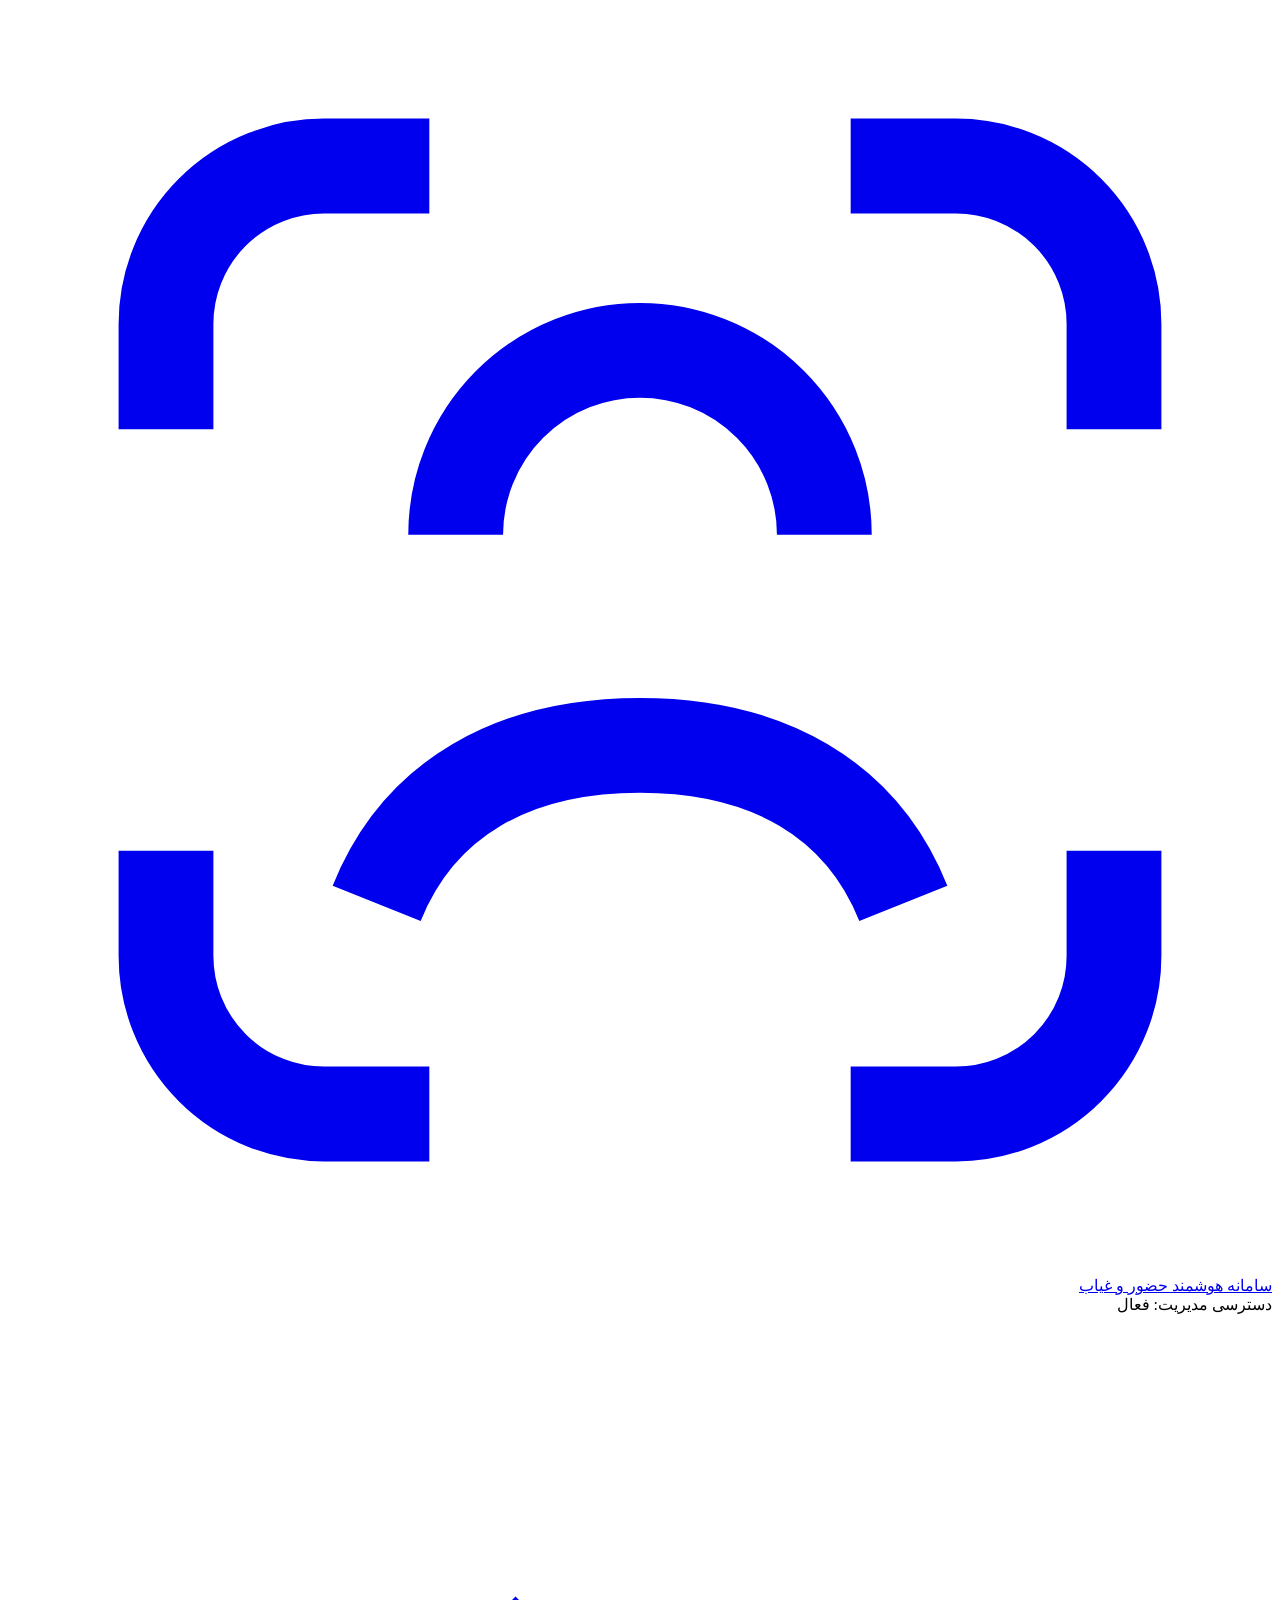
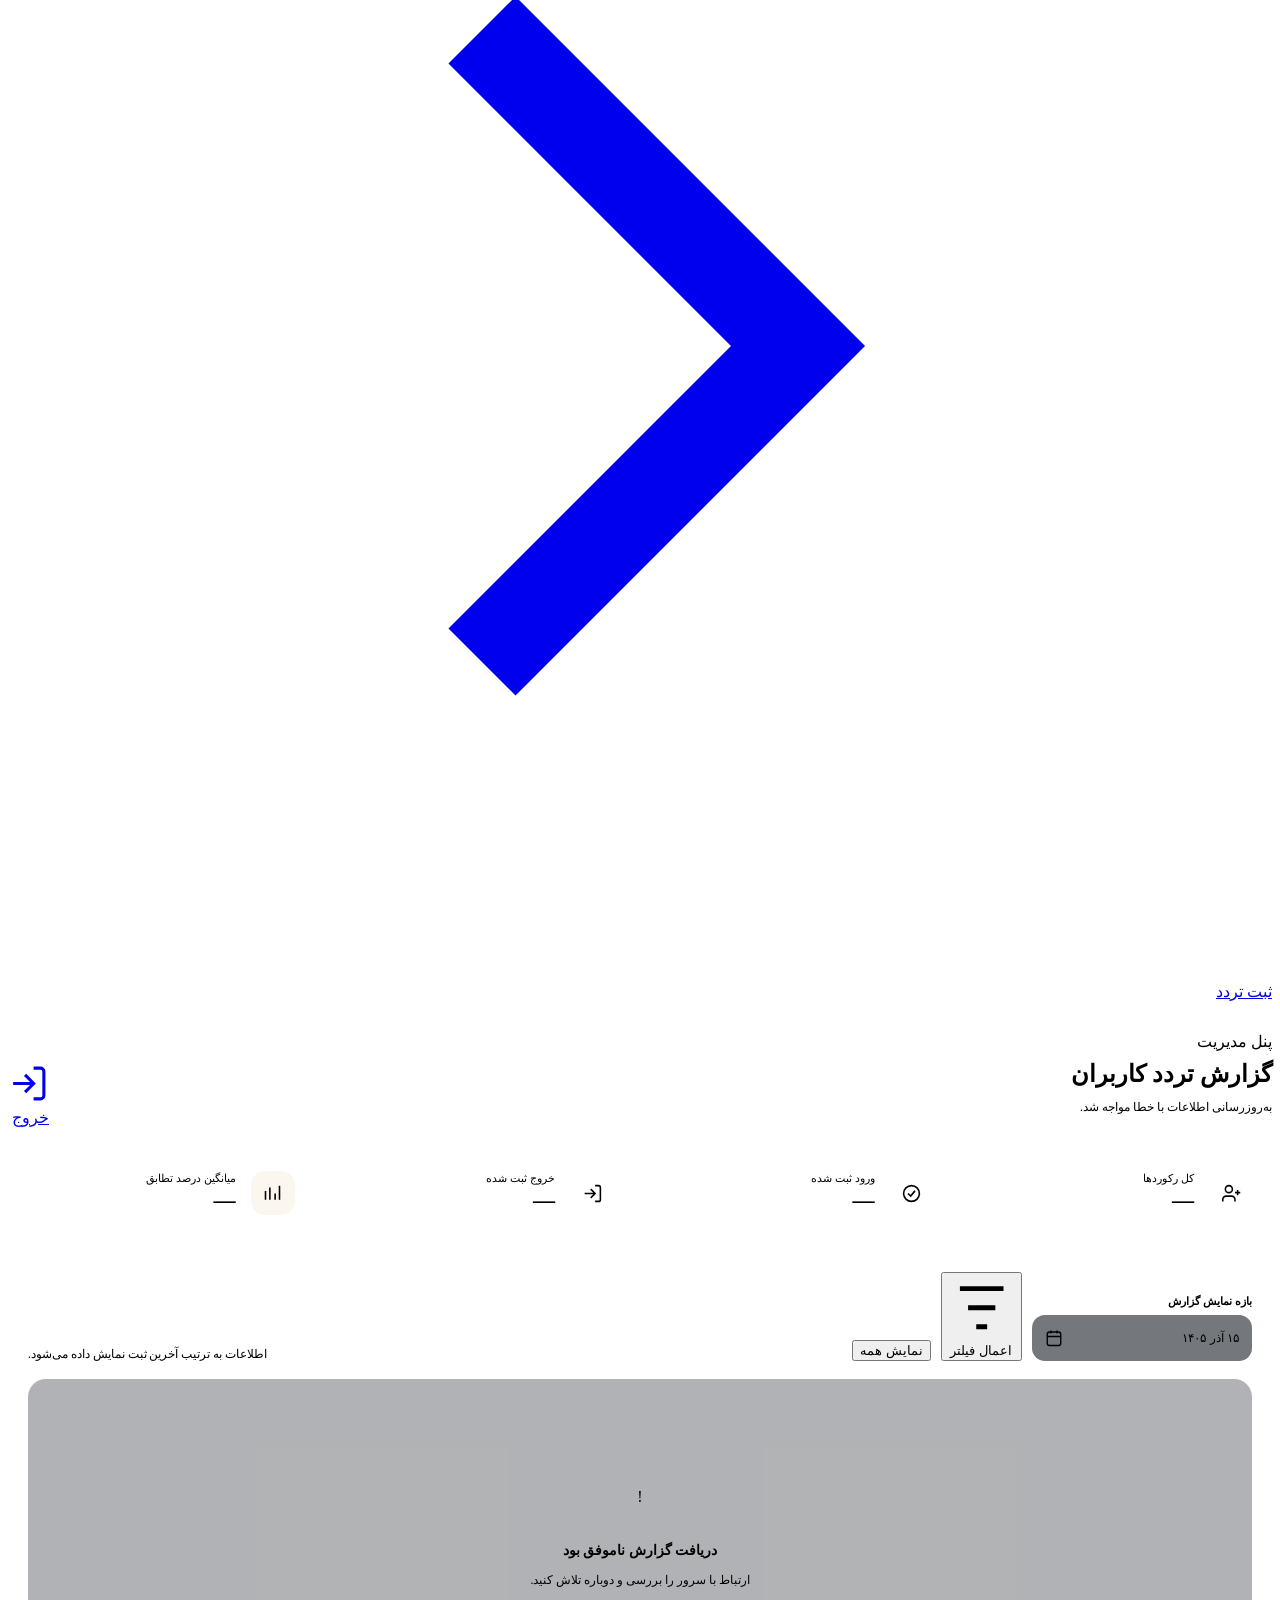
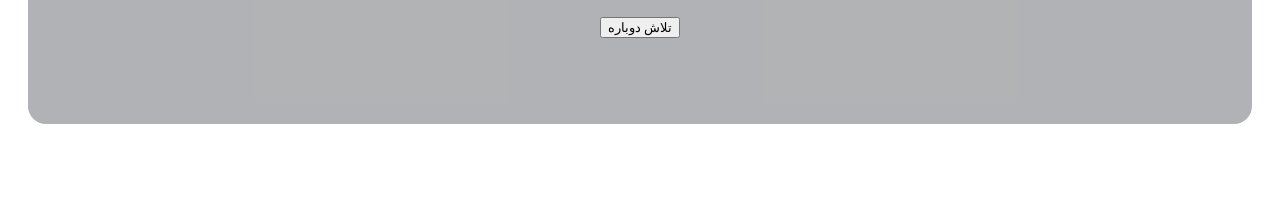
==== commit f9b4b8fb: "index and report-page content updated & updated README.md & deleted unnecessary files" ====
--- a/templates/report.html
+++ b/templates/report.html
@@ -4,7 +4,7 @@
     <meta charset="utf-8">
     <meta name="viewport" content="width=device-width,initial-scale=1">
     <meta name="theme-color" content="#07111f">
-    <title>گزارش تردد | حضور هوشمند</title>
+    <title>گزارش تردد | سامانه هوشمند حضور غیاب</title>
     <link rel="preconnect" href="https://fonts.googleapis.com">
     <link rel="preconnect" href="https://fonts.gstatic.com" crossorigin>
     <link href="https://fonts.googleapis.com/css2?family=Vazirmatn:wght@400;500;600;700;800&display=swap"
@@ -681,8 +681,8 @@
                                                                                          stroke="currentColor"
                                                                                          stroke-width="1.8"><path
         d="M8 3H6a3 3 0 0 0-3 3v2m13-5h2a3 3 0 0 1 3 3v2M8 21H6a3 3 0 0 1-3-3v-2m13 5h2a3 3 0 0 0 3-3v-2"/><path
-        d="M8.5 10a3.5 3.5 0 0 1 7 0M7 17c.8-2 2.6-3 5-3s4.2 1 5 3"/></svg></span><span><span class="brand-title">حضور هوشمند</span><span
-        class="brand-kicker">مرکز گزارش و پایش تردد</span></span></a>
+        d="M8.5 10a3.5 3.5 0 0 1 7 0M7 17c.8-2 2.6-3 5-3s4.2 1 5 3"/></svg></span><span><span class="brand-title">سامانه هوشمند حضور و غیاب</span><span
+        class="brand-kicker"></span></span></a>
     <div class="header-actions"><span class="secure-pill"><span class="status-dot"></span>دسترسی مدیریت: فعال</span><a
             class="btn btn-ghost" href="/">
         <svg viewBox="0 0 24 24" fill="none" stroke="currentColor" stroke-width="1.8">
@@ -699,7 +699,7 @@
     <section class="page-heading reveal">
         <div>
             <div class="eyebrow">پنل مدیریت</div>
-            <h1 class="section-title">گزارش حضور و غیاب</h1>
+            <h1 class="section-title">گزارش تردد کاربران</h1>
             <p class="page-meta" id="page-meta">در حال آماده‌سازی آخرین اطلاعات تردد…</p></div>
         <a class="btn btn-ghost" href="/logout">
             <svg viewBox="0 0 24 24" fill="none" stroke="currentColor" stroke-width="1.8">
